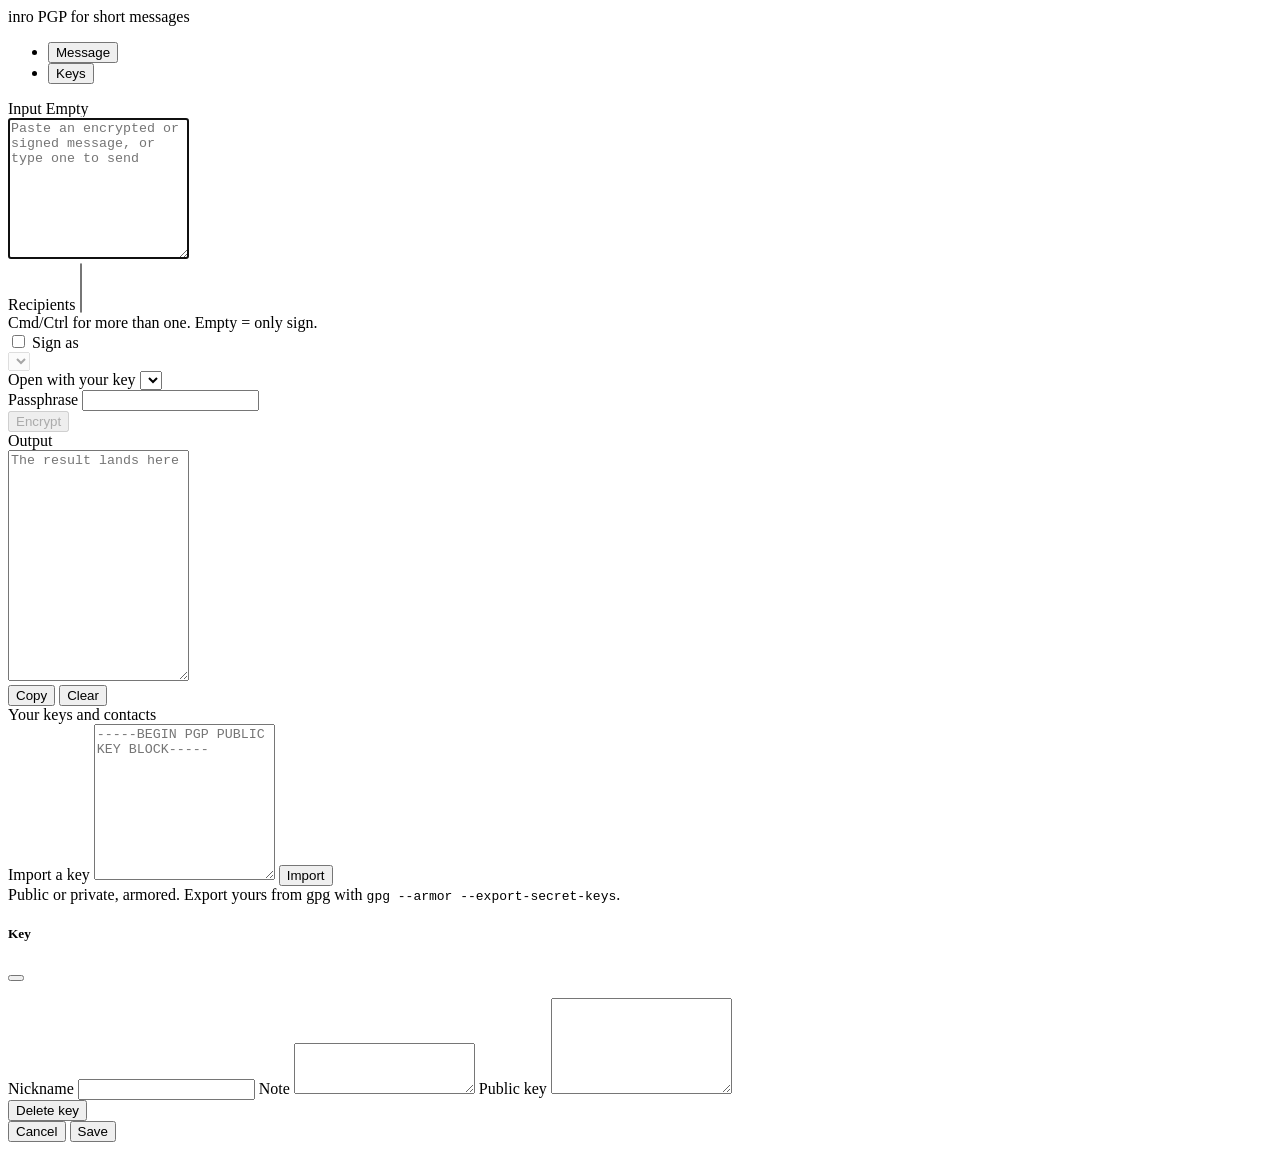
==== ui/index.html @ 7d14fe6c "base project" ====
<!doctype html>
<html lang="en" data-bs-theme="dark">
<head>
  <meta charset="utf-8">
  <meta name="viewport" content="width=device-width, initial-scale=1">
  <link rel="stylesheet" href="/assets/bootstrap/css/bootstrap.min.css">
  <link rel="stylesheet" href="/assets/style.css">
  <title>inro</title>
</head>
<body>
  <nav class="navbar border-bottom">
    <div class="container-fluid px-4">
      <span class="navbar-brand fw-bold mb-0">inro</span>
      <span class="navbar-text small text-muted">PGP for short messages</span>
    </div>
  </nav>

  <main class="container-fluid px-4 py-3">
    <ul class="nav nav-tabs mb-3" role="tablist">
      <li class="nav-item" role="presentation">
        <button class="nav-link active" data-bs-toggle="tab" data-bs-target="#pane-message"
                type="button" role="tab">Message</button>
      </li>
      <li class="nav-item" role="presentation">
        <button class="nav-link" data-bs-toggle="tab" data-bs-target="#pane-keys"
                type="button" role="tab">Keys</button>
      </li>
    </ul>

    <div id="alert" class="alert d-none" role="alert"></div>

    <div class="tab-content">
      <!-- Message: one screen. What you paste decides what happens to it. -->
      <div class="tab-pane fade show active" id="pane-message" role="tabpanel">
        <div class="row g-3">
          <div class="col-lg-6">
            <div class="d-flex justify-content-between align-items-center mb-1">
              <label class="form-label small text-uppercase text-muted mb-0">Input</label>
              <span id="detected" class="badge text-bg-secondary">Empty</span>
            </div>
            <textarea id="in-text" class="form-control font-monospace" rows="9"
                      placeholder="Paste an encrypted or signed message, or type one to send"
                      autofocus></textarea>

            <!-- Shown for plain text: where it is going, and whether to sign it. -->
            <div id="ctl-plain" class="mt-3 d-none">
              <div class="row g-2">
                <div class="col-sm-6">
                  <label class="form-label small text-uppercase text-muted">Recipients</label>
                  <select id="recipients" class="form-select" multiple size="3"></select>
                  <div class="form-text">Cmd/Ctrl for more than one. Empty = only sign.</div>
                </div>
                <div class="col-sm-6">
                  <div class="form-check form-switch mb-1">
                    <input class="form-check-input" type="checkbox" id="sign-toggle">
                    <label class="form-check-label small text-uppercase text-muted"
                           for="sign-toggle">Sign as</label>
                  </div>
                  <select id="sign-key" class="form-select" disabled></select>
                </div>
              </div>
            </div>

            <!-- Shown for an encrypted message: which of your keys opens it. -->
            <div id="ctl-encrypted" class="mt-3 d-none">
              <label class="form-label small text-uppercase text-muted">Open with your key</label>
              <select id="open-key" class="form-select"></select>
            </div>

            <div id="ctl-passphrase" class="mt-2 d-none">
              <label class="form-label small text-uppercase text-muted">Passphrase</label>
              <input id="passphrase" type="password" class="form-control" autocomplete="off">
            </div>

            <div class="d-flex align-items-center gap-3 mt-3">
              <button id="run" class="btn btn-primary px-4" disabled>Encrypt</button>
              <span id="hint" class="form-text m-0"></span>
            </div>
          </div>

          <div class="col-lg-6">
            <label class="form-label small text-uppercase text-muted">Output</label>
            <div id="sig" class="d-none mb-2"></div>
            <textarea id="out-text" class="form-control font-monospace" rows="15" readonly
                      placeholder="The result lands here"></textarea>
            <div class="d-flex gap-2 mt-2">
              <button id="copy" class="btn btn-outline-secondary btn-sm">Copy</button>
              <button id="clear" class="btn btn-outline-secondary btn-sm">Clear</button>
            </div>
          </div>
        </div>
      </div>

      <!-- Keys -->
      <div class="tab-pane fade" id="pane-keys" role="tabpanel">
        <div class="row g-3">
          <div class="col-lg-7">
            <label class="form-label small text-uppercase text-muted">Your keys and contacts</label>
            <div id="key-list" class="list-group"></div>
          </div>

          <div class="col-lg-5">
            <label class="form-label small text-uppercase text-muted">Import a key</label>
            <textarea id="key-import" class="form-control font-monospace" rows="10"
                      placeholder="-----BEGIN PGP PUBLIC KEY BLOCK-----"></textarea>
            <button id="key-import-run" class="btn btn-primary mt-2 px-4">Import</button>
            <div class="form-text">
              Public or private, armored. Export yours from gpg with
              <code>gpg --armor --export-secret-keys</code>.
            </div>
          </div>
        </div>
      </div>
    </div>
  </main>

  <!-- Key detail -->
  <div class="modal fade" id="key-modal" tabindex="-1">
    <div class="modal-dialog modal-lg">
      <div class="modal-content">
        <div class="modal-header">
          <h5 class="modal-title" id="key-modal-title">Key</h5>
          <button type="button" class="btn-close" data-bs-dismiss="modal"></button>
        </div>
        <div class="modal-body">
          <p class="font-monospace small text-muted mb-3" id="key-modal-fingerprint"></p>

          <label class="form-label small text-uppercase text-muted">Nickname</label>
          <input id="key-modal-nickname" type="text" class="form-control mb-3">

          <label class="form-label small text-uppercase text-muted">Note</label>
          <textarea id="key-modal-note" class="form-control" rows="3"></textarea>

          <label class="form-label small text-uppercase text-muted mt-3">Public key</label>
          <textarea id="key-modal-export" class="form-control font-monospace" rows="6" readonly></textarea>
        </div>
        <div class="modal-footer justify-content-between">
          <button id="key-modal-delete" class="btn btn-outline-danger">Delete key</button>
          <div>
            <button class="btn btn-outline-secondary" data-bs-dismiss="modal">Cancel</button>
            <button id="key-modal-save" class="btn btn-primary">Save</button>
          </div>
        </div>
      </div>
    </div>
  </div>

  <script defer src="/assets/bootstrap/js/bootstrap.bundle.min.js"></script>
  <script defer type="module" src="/app.js"></script>
</body>
</html>
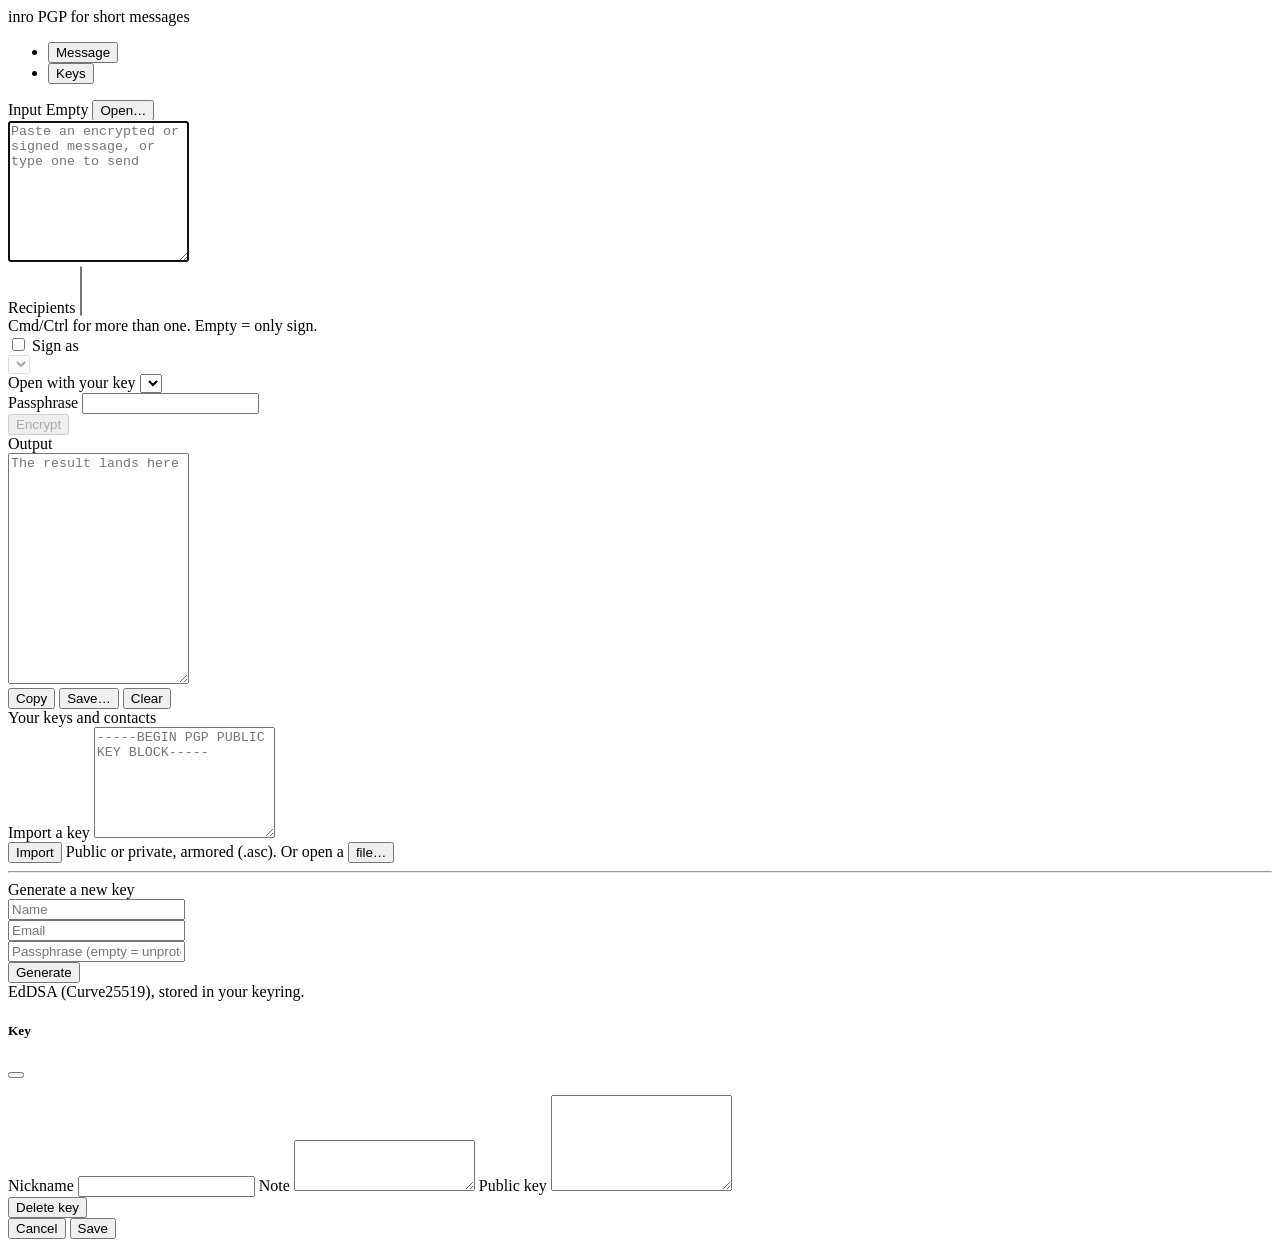
==== commit 2df202c6: "test ui" ====
--- a/ui/index.html
+++ b/ui/index.html
@@ -36,7 +36,10 @@
           <div class="col-lg-6">
             <div class="d-flex justify-content-between align-items-center mb-1">
               <label class="form-label small text-uppercase text-muted mb-0">Input</label>
-              <span id="detected" class="badge text-bg-secondary">Empty</span>
+              <span>
+                <span id="detected" class="badge text-bg-secondary">Empty</span>
+                <button id="open-file" class="btn btn-outline-secondary btn-sm ms-2 py-0">Open…</button>
+              </span>
             </div>
             <textarea id="in-text" class="form-control font-monospace" rows="9"
                       placeholder="Paste an encrypted or signed message, or type one to send"
@@ -70,6 +73,7 @@
             <div id="ctl-passphrase" class="mt-2 d-none">
               <label class="form-label small text-uppercase text-muted">Passphrase</label>
               <input id="passphrase" type="password" class="form-control" autocomplete="off">
+              <div id="pass-hint" class="form-text"></div>
             </div>
 
             <div class="d-flex align-items-center gap-3 mt-3">
@@ -85,6 +89,7 @@
                       placeholder="The result lands here"></textarea>
             <div class="d-flex gap-2 mt-2">
               <button id="copy" class="btn btn-outline-secondary btn-sm">Copy</button>
+              <button id="save-file" class="btn btn-outline-secondary btn-sm">Save…</button>
               <button id="clear" class="btn btn-outline-secondary btn-sm">Clear</button>
             </div>
           </div>
@@ -101,13 +106,32 @@
 
           <div class="col-lg-5">
             <label class="form-label small text-uppercase text-muted">Import a key</label>
-            <textarea id="key-import" class="form-control font-monospace" rows="10"
+            <textarea id="key-import" class="form-control font-monospace" rows="7"
                       placeholder="-----BEGIN PGP PUBLIC KEY BLOCK-----"></textarea>
-            <button id="key-import-run" class="btn btn-primary mt-2 px-4">Import</button>
-            <div class="form-text">
-              Public or private, armored. Export yours from gpg with
-              <code>gpg --armor --export-secret-keys</code>.
+            <div class="d-flex align-items-center gap-2 mt-2">
+              <button id="key-import-run" class="btn btn-primary px-4">Import</button>
+              <span class="form-text m-0">Public or private, armored (.asc). Or open a
+                <button id="key-import-file" class="btn btn-link btn-sm p-0 align-baseline">file…</button>
+              </span>
             </div>
+
+            <hr class="my-4">
+
+            <label class="form-label small text-uppercase text-muted">Generate a new key</label>
+            <div class="row g-2">
+              <div class="col-sm-6">
+                <input id="gen-name" type="text" class="form-control" placeholder="Name">
+              </div>
+              <div class="col-sm-6">
+                <input id="gen-email" type="email" class="form-control" placeholder="Email">
+              </div>
+              <div class="col-12">
+                <input id="gen-passphrase" type="password" class="form-control"
+                       autocomplete="new-password" placeholder="Passphrase (empty = unprotected)">
+              </div>
+            </div>
+            <button id="gen-run" class="btn btn-primary mt-2 px-4">Generate</button>
+            <div class="form-text">EdDSA (Curve25519), stored in your keyring.</div>
           </div>
         </div>
       </div>
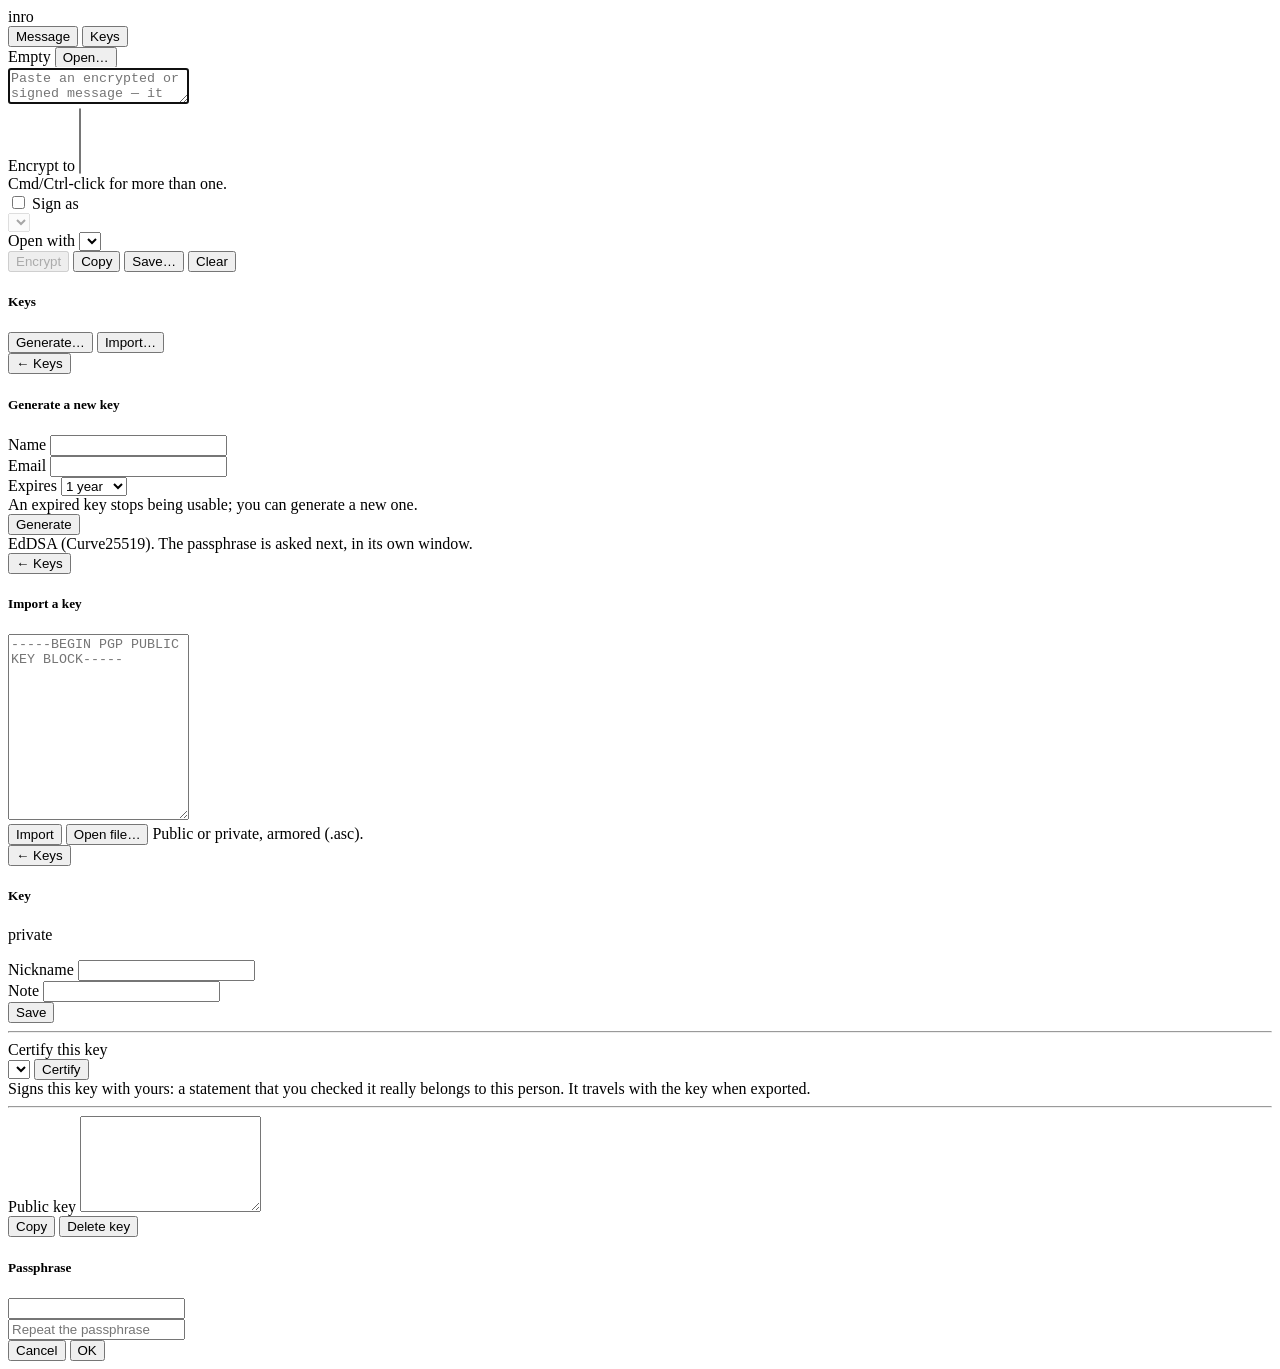
==== commit ecaded17: "test ui" ====
--- a/ui/index.html
+++ b/ui/index.html
@@ -5,165 +5,203 @@
   <meta name="viewport" content="width=device-width, initial-scale=1">
   <link rel="stylesheet" href="/assets/bootstrap/css/bootstrap.min.css">
   <link rel="stylesheet" href="/assets/style.css">
+  <link rel="stylesheet" href="/style.css">
   <title>inro</title>
 </head>
 <body>
   <nav class="navbar border-bottom">
-    <div class="container-fluid px-4">
+    <div class="container inro-narrow">
       <span class="navbar-brand fw-bold mb-0">inro</span>
-      <span class="navbar-text small text-muted">PGP for short messages</span>
+      <div class="d-flex gap-2">
+        <button id="nav-message" class="btn btn-sm btn-secondary">Message</button>
+        <button id="nav-keys" class="btn btn-sm btn-outline-secondary">Keys</button>
+      </div>
     </div>
   </nav>
 
-  <main class="container-fluid px-4 py-3">
-    <ul class="nav nav-tabs mb-3" role="tablist">
-      <li class="nav-item" role="presentation">
-        <button class="nav-link active" data-bs-toggle="tab" data-bs-target="#pane-message"
-                type="button" role="tab">Message</button>
-      </li>
-      <li class="nav-item" role="presentation">
-        <button class="nav-link" data-bs-toggle="tab" data-bs-target="#pane-keys"
-                type="button" role="tab">Keys</button>
-      </li>
-    </ul>
-
+  <main class="container inro-narrow py-4">
     <div id="alert" class="alert d-none" role="alert"></div>
 
-    <div class="tab-content">
-      <!-- Message: one screen. What you paste decides what happens to it. -->
-      <div class="tab-pane fade show active" id="pane-message" role="tabpanel">
+    <!-- Message: one field. What lands in it decides what happens to it. -->
+    <section id="page-message" class="inro-page">
+      <div class="d-flex justify-content-between align-items-center mb-2">
+        <span id="detected" class="badge text-bg-secondary">Empty</span>
+        <button id="open-file" class="btn btn-outline-secondary btn-sm">Open…</button>
+      </div>
+
+      <div id="banner" class="d-none py-2 small mb-2"></div>
+
+      <textarea id="text" class="form-control font-monospace inro-text"
+                placeholder="Paste an encrypted or signed message — it is handled on the spot.&#10;Or write a message to encrypt or sign." autofocus></textarea>
+
+      <div id="ctl-plain" class="mt-3 d-none">
         <div class="row g-3">
-          <div class="col-lg-6">
-            <div class="d-flex justify-content-between align-items-center mb-1">
-              <label class="form-label small text-uppercase text-muted mb-0">Input</label>
-              <span>
-                <span id="detected" class="badge text-bg-secondary">Empty</span>
-                <button id="open-file" class="btn btn-outline-secondary btn-sm ms-2 py-0">Open…</button>
-              </span>
+          <div class="col-sm-7">
+            <label class="form-label small text-uppercase text-muted">Encrypt to</label>
+            <select id="recipients" class="form-select" multiple size="4"></select>
+            <div class="form-text">Cmd/Ctrl-click for more than one.</div>
+          </div>
+          <div class="col-sm-5">
+            <div class="form-check form-switch">
+              <input class="form-check-input" type="checkbox" id="sign-toggle">
+              <label class="form-check-label small text-uppercase text-muted"
+                     for="sign-toggle">Sign as</label>
             </div>
-            <textarea id="in-text" class="form-control font-monospace" rows="9"
-                      placeholder="Paste an encrypted or signed message, or type one to send"
-                      autofocus></textarea>
-
-            <!-- Shown for plain text: where it is going, and whether to sign it. -->
-            <div id="ctl-plain" class="mt-3 d-none">
-              <div class="row g-2">
-                <div class="col-sm-6">
-                  <label class="form-label small text-uppercase text-muted">Recipients</label>
-                  <select id="recipients" class="form-select" multiple size="3"></select>
-                  <div class="form-text">Cmd/Ctrl for more than one. Empty = only sign.</div>
-                </div>
-                <div class="col-sm-6">
-                  <div class="form-check form-switch mb-1">
-                    <input class="form-check-input" type="checkbox" id="sign-toggle">
-                    <label class="form-check-label small text-uppercase text-muted"
-                           for="sign-toggle">Sign as</label>
-                  </div>
-                  <select id="sign-key" class="form-select" disabled></select>
-                </div>
-              </div>
-            </div>
-
-            <!-- Shown for an encrypted message: which of your keys opens it. -->
-            <div id="ctl-encrypted" class="mt-3 d-none">
-              <label class="form-label small text-uppercase text-muted">Open with your key</label>
-              <select id="open-key" class="form-select"></select>
-            </div>
-
-            <div id="ctl-passphrase" class="mt-2 d-none">
-              <label class="form-label small text-uppercase text-muted">Passphrase</label>
-              <input id="passphrase" type="password" class="form-control" autocomplete="off">
-              <div id="pass-hint" class="form-text"></div>
-            </div>
-
-            <div class="d-flex align-items-center gap-3 mt-3">
-              <button id="run" class="btn btn-primary px-4" disabled>Encrypt</button>
-              <span id="hint" class="form-text m-0"></span>
-            </div>
+            <select id="sign-key" class="form-select mt-1" disabled></select>
           </div>
-
-          <div class="col-lg-6">
-            <label class="form-label small text-uppercase text-muted">Output</label>
-            <div id="sig" class="d-none mb-2"></div>
-            <textarea id="out-text" class="form-control font-monospace" rows="15" readonly
-                      placeholder="The result lands here"></textarea>
-            <div class="d-flex gap-2 mt-2">
-              <button id="copy" class="btn btn-outline-secondary btn-sm">Copy</button>
-              <button id="save-file" class="btn btn-outline-secondary btn-sm">Save…</button>
-              <button id="clear" class="btn btn-outline-secondary btn-sm">Clear</button>
-            </div>
-          </div>
-        </div>
-      </div>
-
-      <!-- Keys -->
-      <div class="tab-pane fade" id="pane-keys" role="tabpanel">
-        <div class="row g-3">
-          <div class="col-lg-7">
-            <label class="form-label small text-uppercase text-muted">Your keys and contacts</label>
-            <div id="key-list" class="list-group"></div>
-          </div>
-
-          <div class="col-lg-5">
-            <label class="form-label small text-uppercase text-muted">Import a key</label>
-            <textarea id="key-import" class="form-control font-monospace" rows="7"
-                      placeholder="-----BEGIN PGP PUBLIC KEY BLOCK-----"></textarea>
-            <div class="d-flex align-items-center gap-2 mt-2">
-              <button id="key-import-run" class="btn btn-primary px-4">Import</button>
-              <span class="form-text m-0">Public or private, armored (.asc). Or open a
-                <button id="key-import-file" class="btn btn-link btn-sm p-0 align-baseline">file…</button>
-              </span>
-            </div>
-
-            <hr class="my-4">
-
-            <label class="form-label small text-uppercase text-muted">Generate a new key</label>
-            <div class="row g-2">
-              <div class="col-sm-6">
-                <input id="gen-name" type="text" class="form-control" placeholder="Name">
-              </div>
-              <div class="col-sm-6">
-                <input id="gen-email" type="email" class="form-control" placeholder="Email">
-              </div>
-              <div class="col-12">
-                <input id="gen-passphrase" type="password" class="form-control"
-                       autocomplete="new-password" placeholder="Passphrase (empty = unprotected)">
-              </div>
-            </div>
-            <button id="gen-run" class="btn btn-primary mt-2 px-4">Generate</button>
-            <div class="form-text">EdDSA (Curve25519), stored in your keyring.</div>
-          </div>
-        </div>
-      </div>
-    </div>
+        </div>
+      </div>
+
+      <div id="ctl-encrypted" class="mt-3 d-none">
+        <label class="form-label small text-uppercase text-muted">Open with</label>
+        <select id="open-key" class="form-select"></select>
+      </div>
+
+      <div class="d-flex align-items-center gap-2 mt-3">
+        <button id="run" class="btn btn-primary px-4" disabled>Encrypt</button>
+        <button id="copy" class="btn btn-outline-secondary">Copy</button>
+        <button id="save-file" class="btn btn-outline-secondary">Save…</button>
+        <span id="hint" class="form-text m-0 flex-grow-1"></span>
+        <button id="clear" class="btn btn-outline-secondary">Clear</button>
+      </div>
+    </section>
+
+    <!-- Keys: the list. Everything else about keys is its own page. -->
+    <section id="page-keys" class="inro-page d-none">
+      <div class="d-flex justify-content-between align-items-center mb-3">
+        <h5 class="m-0 inro-page-title">Keys</h5>
+        <div class="d-flex gap-2">
+          <button id="goto-generate" class="btn btn-outline-secondary btn-sm">Generate…</button>
+          <button id="goto-import" class="btn btn-outline-secondary btn-sm">Import…</button>
+        </div>
+      </div>
+      <div id="key-list" class="list-group"></div>
+    </section>
+
+    <!-- Generate -->
+    <section id="page-generate" class="inro-page d-none">
+      <div class="d-flex align-items-center gap-3 mb-3">
+        <button class="btn btn-outline-secondary btn-sm inro-back">← Keys</button>
+        <h5 class="m-0 inro-page-title">Generate a new key</h5>
+      </div>
+
+      <div class="row g-3">
+        <div class="col-sm-6">
+          <label class="form-label small text-uppercase text-muted">Name</label>
+          <input id="gen-name" type="text" class="form-control">
+        </div>
+        <div class="col-sm-6">
+          <label class="form-label small text-uppercase text-muted">Email</label>
+          <input id="gen-email" type="email" class="form-control">
+        </div>
+        <div class="col-sm-6">
+          <label class="form-label small text-uppercase text-muted">Expires</label>
+          <select id="gen-expiry" class="form-select">
+            <option value="0">Never</option>
+            <option value="365" selected>1 year</option>
+            <option value="730">2 years</option>
+            <option value="1095">3 years</option>
+          </select>
+          <div class="form-text">An expired key stops being usable; you can generate a new one.</div>
+        </div>
+      </div>
+
+      <button id="gen-run" class="btn btn-primary px-4 mt-3">Generate</button>
+      <div class="form-text">EdDSA (Curve25519). The passphrase is asked next, in its own window.</div>
+    </section>
+
+    <!-- Import -->
+    <section id="page-import" class="inro-page d-none">
+      <div class="d-flex align-items-center gap-3 mb-3">
+        <button class="btn btn-outline-secondary btn-sm inro-back">← Keys</button>
+        <h5 class="m-0 inro-page-title">Import a key</h5>
+      </div>
+
+      <textarea id="key-import" class="form-control font-monospace" rows="12"
+                placeholder="-----BEGIN PGP PUBLIC KEY BLOCK-----"></textarea>
+      <div class="d-flex align-items-center gap-2 mt-3">
+        <button id="key-import-run" class="btn btn-primary px-4">Import</button>
+        <button id="key-import-file" class="btn btn-outline-secondary">Open file…</button>
+        <span class="form-text m-0">Public or private, armored (.asc).</span>
+      </div>
+    </section>
+
+    <!-- Key detail -->
+    <section id="page-key" class="inro-page d-none">
+      <div class="d-flex align-items-center gap-3 mb-3">
+        <button class="btn btn-outline-secondary btn-sm inro-back">← Keys</button>
+        <h5 class="m-0 inro-page-title flex-grow-1 text-truncate" id="key-title">Key</h5>
+        <span id="key-private-badge" class="badge text-bg-primary d-none">private</span>
+      </div>
+
+      <p class="font-monospace small text-muted inro-fingerprint mb-1" id="key-fingerprint"></p>
+      <p class="small text-muted" id="key-dates"></p>
+
+      <div id="key-certified" class="small mb-3"></div>
+
+      <div class="row g-3">
+        <div class="col-sm-5">
+          <label class="form-label small text-uppercase text-muted">Nickname</label>
+          <input id="key-nickname" type="text" class="form-control">
+        </div>
+        <div class="col-sm-7">
+          <label class="form-label small text-uppercase text-muted">Note</label>
+          <input id="key-note" type="text" class="form-control">
+        </div>
+      </div>
+      <button id="key-save" class="btn btn-outline-secondary btn-sm mt-2">Save</button>
+
+      <hr class="my-4">
+
+      <div id="key-certify-block" class="d-none">
+        <label class="form-label small text-uppercase text-muted">Certify this key</label>
+        <div class="d-flex gap-2">
+          <select id="certify-with" class="form-select"></select>
+          <button id="certify-run" class="btn btn-outline-secondary text-nowrap">Certify</button>
+        </div>
+        <div class="form-text">
+          Signs this key with yours: a statement that you checked it really belongs
+          to this person. It travels with the key when exported.
+        </div>
+        <hr class="my-4">
+      </div>
+
+      <label class="form-label small text-uppercase text-muted">Public key</label>
+      <textarea id="key-export" class="form-control font-monospace" rows="6" readonly></textarea>
+      <div class="d-flex gap-2 mt-2 mb-4">
+        <button id="key-export-copy" class="btn btn-outline-secondary btn-sm">Copy</button>
+        <button id="key-delete" class="btn btn-outline-danger btn-sm ms-auto">Delete key</button>
+      </div>
+    </section>
   </main>
 
-  <!-- Key detail -->
-  <div class="modal fade" id="key-modal" tabindex="-1">
-    <div class="modal-dialog modal-lg">
+  <!-- Passphrase window: the one question inro asks. In "new passphrase" mode
+       it also asks for confirmation and shows an honest strength estimate. -->
+  <div class="modal fade" id="pass-modal" tabindex="-1" data-bs-backdrop="static">
+    <div class="modal-dialog modal-dialog-centered">
       <div class="modal-content">
         <div class="modal-header">
-          <h5 class="modal-title" id="key-modal-title">Key</h5>
-          <button type="button" class="btn-close" data-bs-dismiss="modal"></button>
+          <h5 class="modal-title" id="pass-title">Passphrase</h5>
         </div>
         <div class="modal-body">
-          <p class="font-monospace small text-muted mb-3" id="key-modal-fingerprint"></p>
-
-          <label class="form-label small text-uppercase text-muted">Nickname</label>
-          <input id="key-modal-nickname" type="text" class="form-control mb-3">
-
-          <label class="form-label small text-uppercase text-muted">Note</label>
-          <textarea id="key-modal-note" class="form-control" rows="3"></textarea>
-
-          <label class="form-label small text-uppercase text-muted mt-3">Public key</label>
-          <textarea id="key-modal-export" class="form-control font-monospace" rows="6" readonly></textarea>
-        </div>
-        <div class="modal-footer justify-content-between">
-          <button id="key-modal-delete" class="btn btn-outline-danger">Delete key</button>
-          <div>
-            <button class="btn btn-outline-secondary" data-bs-dismiss="modal">Cancel</button>
-            <button id="key-modal-save" class="btn btn-primary">Save</button>
+          <p class="small text-muted mb-2" id="pass-hint"></p>
+
+          <input id="pass-input" type="password" class="form-control" autocomplete="off">
+
+          <div id="pass-create" class="d-none">
+            <input id="pass-confirm" type="password" class="form-control mt-2"
+                   placeholder="Repeat the passphrase" autocomplete="off">
+            <div class="progress inro-meter mt-2">
+              <div id="pass-meter" class="progress-bar" style="width: 0%"></div>
+            </div>
+            <div id="pass-strength" class="form-text"></div>
           </div>
+
+          <div id="pass-error" class="text-danger small mt-2 d-none"></div>
+        </div>
+        <div class="modal-footer">
+          <button id="pass-cancel" class="btn btn-outline-secondary">Cancel</button>
+          <button id="pass-ok" class="btn btn-primary px-4">OK</button>
         </div>
       </div>
     </div>
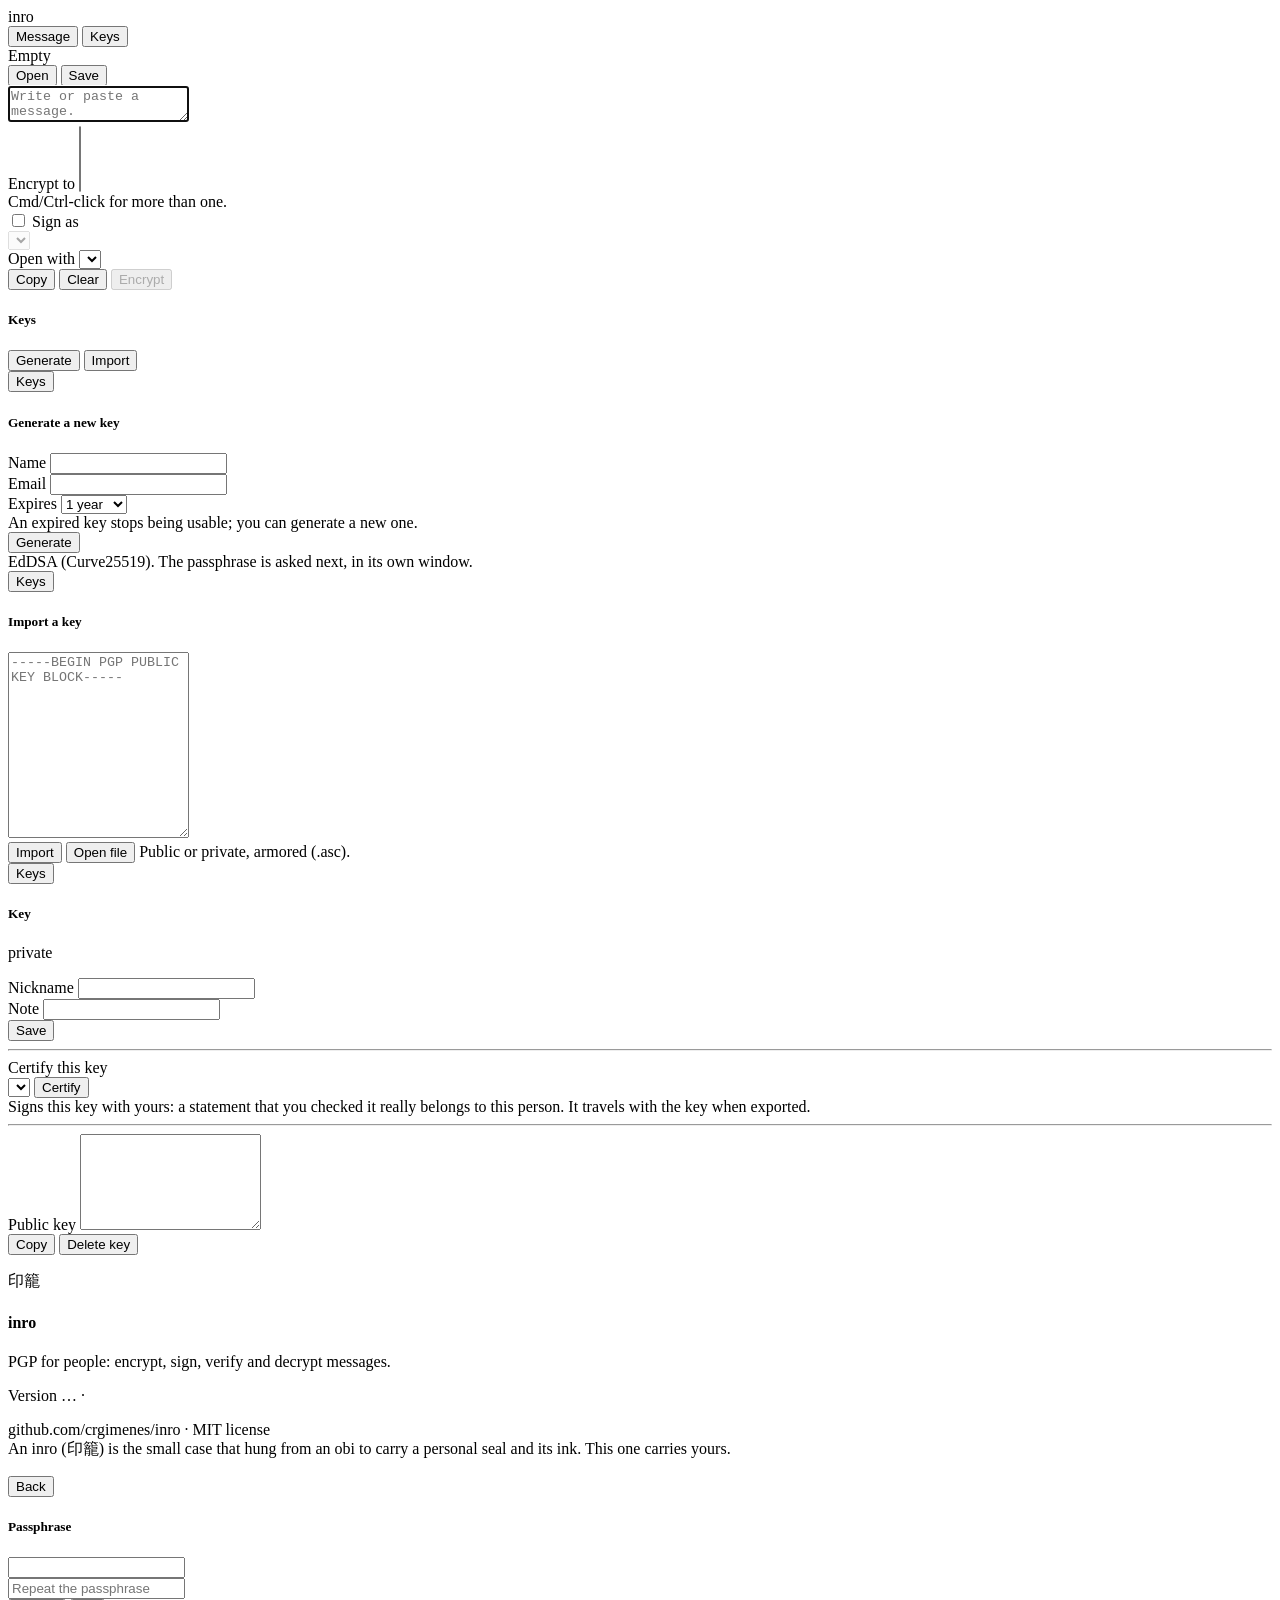
==== commit f15425a3: "menus" ====
--- a/ui/index.html
+++ b/ui/index.html
@@ -4,47 +4,55 @@
   <meta charset="utf-8">
   <meta name="viewport" content="width=device-width, initial-scale=1">
   <link rel="stylesheet" href="/assets/bootstrap/css/bootstrap.min.css">
+  <link rel="stylesheet" href="/assets/bootstrap-icons/bootstrap-icons.min.css">
   <link rel="stylesheet" href="/assets/style.css">
   <link rel="stylesheet" href="/style.css">
   <title>inro</title>
 </head>
 <body>
   <nav class="navbar border-bottom">
-    <div class="container inro-narrow">
+    <div class="container-fluid px-3">
       <span class="navbar-brand fw-bold mb-0">inro</span>
       <div class="d-flex gap-2">
-        <button id="nav-message" class="btn btn-sm btn-secondary">Message</button>
-        <button id="nav-keys" class="btn btn-sm btn-outline-secondary">Keys</button>
+        <button id="nav-message" class="btn btn-sm btn-light">
+          <i class="bi bi-chat-square-text"></i> Message</button>
+        <button id="nav-keys" class="btn btn-sm btn-outline-secondary">
+          <i class="bi bi-key"></i> Keys</button>
       </div>
     </div>
   </nav>
 
-  <main class="container inro-narrow py-4">
+  <main class="container-fluid px-3 py-3">
     <div id="alert" class="alert d-none" role="alert"></div>
 
     <!-- Message: one field. What lands in it decides what happens to it. -->
     <section id="page-message" class="inro-page">
       <div class="d-flex justify-content-between align-items-center mb-2">
         <span id="detected" class="badge text-bg-secondary">Empty</span>
-        <button id="open-file" class="btn btn-outline-secondary btn-sm">Open…</button>
+        <div class="d-flex gap-2">
+          <button id="open-file" class="btn btn-outline-secondary btn-sm">
+            <i class="bi bi-folder2-open"></i> Open</button>
+          <button id="save-file" class="btn btn-outline-secondary btn-sm">
+            <i class="bi bi-download"></i> Save</button>
+        </div>
       </div>
 
       <div id="banner" class="d-none py-2 small mb-2"></div>
 
       <textarea id="text" class="form-control font-monospace inro-text"
-                placeholder="Paste an encrypted or signed message — it is handled on the spot.&#10;Or write a message to encrypt or sign." autofocus></textarea>
+                placeholder="Write or paste a message." autofocus></textarea>
 
       <div id="ctl-plain" class="mt-3 d-none">
         <div class="row g-3">
           <div class="col-sm-7">
-            <label class="form-label small text-uppercase text-muted">Encrypt to</label>
+            <label class="form-label small text-uppercase">Encrypt to</label>
             <select id="recipients" class="form-select" multiple size="4"></select>
             <div class="form-text">Cmd/Ctrl-click for more than one.</div>
           </div>
           <div class="col-sm-5">
             <div class="form-check form-switch">
               <input class="form-check-input" type="checkbox" id="sign-toggle">
-              <label class="form-check-label small text-uppercase text-muted"
+              <label class="form-check-label small text-uppercase"
                      for="sign-toggle">Sign as</label>
             </div>
             <select id="sign-key" class="form-select mt-1" disabled></select>
@@ -53,16 +61,18 @@
       </div>
 
       <div id="ctl-encrypted" class="mt-3 d-none">
-        <label class="form-label small text-uppercase text-muted">Open with</label>
+        <label class="form-label small text-uppercase">Open with</label>
         <select id="open-key" class="form-select"></select>
       </div>
 
       <div class="d-flex align-items-center gap-2 mt-3">
-        <button id="run" class="btn btn-primary px-4" disabled>Encrypt</button>
-        <button id="copy" class="btn btn-outline-secondary">Copy</button>
-        <button id="save-file" class="btn btn-outline-secondary">Save…</button>
+        <button id="copy" class="btn btn-outline-secondary">
+          <i class="bi bi-clipboard"></i> Copy</button>
         <span id="hint" class="form-text m-0 flex-grow-1"></span>
-        <button id="clear" class="btn btn-outline-secondary">Clear</button>
+        <button id="clear" class="btn btn-outline-secondary">
+          <i class="bi bi-x-lg"></i> Clear</button>
+        <button id="run" class="btn btn-primary px-4" disabled>
+          <i id="run-icon" class="bi bi-lock-fill"></i> <span id="run-label">Encrypt</span></button>
       </div>
     </section>
 
@@ -71,8 +81,10 @@
       <div class="d-flex justify-content-between align-items-center mb-3">
         <h5 class="m-0 inro-page-title">Keys</h5>
         <div class="d-flex gap-2">
-          <button id="goto-generate" class="btn btn-outline-secondary btn-sm">Generate…</button>
-          <button id="goto-import" class="btn btn-outline-secondary btn-sm">Import…</button>
+          <button id="goto-generate" class="btn btn-outline-secondary btn-sm">
+            <i class="bi bi-plus-lg"></i> Generate</button>
+          <button id="goto-import" class="btn btn-outline-secondary btn-sm">
+            <i class="bi bi-box-arrow-in-down"></i> Import</button>
         </div>
       </div>
       <div id="key-list" class="list-group"></div>
@@ -81,21 +93,22 @@
     <!-- Generate -->
     <section id="page-generate" class="inro-page d-none">
       <div class="d-flex align-items-center gap-3 mb-3">
-        <button class="btn btn-outline-secondary btn-sm inro-back">← Keys</button>
+        <button class="btn btn-outline-secondary btn-sm inro-back">
+          <i class="bi bi-arrow-left"></i> Keys</button>
         <h5 class="m-0 inro-page-title">Generate a new key</h5>
       </div>
 
       <div class="row g-3">
         <div class="col-sm-6">
-          <label class="form-label small text-uppercase text-muted">Name</label>
+          <label class="form-label small text-uppercase">Name</label>
           <input id="gen-name" type="text" class="form-control">
         </div>
         <div class="col-sm-6">
-          <label class="form-label small text-uppercase text-muted">Email</label>
+          <label class="form-label small text-uppercase">Email</label>
           <input id="gen-email" type="email" class="form-control">
         </div>
         <div class="col-sm-6">
-          <label class="form-label small text-uppercase text-muted">Expires</label>
+          <label class="form-label small text-uppercase">Expires</label>
           <select id="gen-expiry" class="form-select">
             <option value="0">Never</option>
             <option value="365" selected>1 year</option>
@@ -106,22 +119,26 @@
         </div>
       </div>
 
-      <button id="gen-run" class="btn btn-primary px-4 mt-3">Generate</button>
+      <button id="gen-run" class="btn btn-primary px-4 mt-3">
+        <i class="bi bi-plus-lg"></i> Generate</button>
       <div class="form-text">EdDSA (Curve25519). The passphrase is asked next, in its own window.</div>
     </section>
 
     <!-- Import -->
     <section id="page-import" class="inro-page d-none">
       <div class="d-flex align-items-center gap-3 mb-3">
-        <button class="btn btn-outline-secondary btn-sm inro-back">← Keys</button>
+        <button class="btn btn-outline-secondary btn-sm inro-back">
+          <i class="bi bi-arrow-left"></i> Keys</button>
         <h5 class="m-0 inro-page-title">Import a key</h5>
       </div>
 
       <textarea id="key-import" class="form-control font-monospace" rows="12"
                 placeholder="-----BEGIN PGP PUBLIC KEY BLOCK-----"></textarea>
       <div class="d-flex align-items-center gap-2 mt-3">
-        <button id="key-import-run" class="btn btn-primary px-4">Import</button>
-        <button id="key-import-file" class="btn btn-outline-secondary">Open file…</button>
+        <button id="key-import-run" class="btn btn-primary px-4">
+          <i class="bi bi-box-arrow-in-down"></i> Import</button>
+        <button id="key-import-file" class="btn btn-outline-secondary">
+          <i class="bi bi-folder2-open"></i> Open file</button>
         <span class="form-text m-0">Public or private, armored (.asc).</span>
       </div>
     </section>
@@ -129,35 +146,38 @@
     <!-- Key detail -->
     <section id="page-key" class="inro-page d-none">
       <div class="d-flex align-items-center gap-3 mb-3">
-        <button class="btn btn-outline-secondary btn-sm inro-back">← Keys</button>
+        <button class="btn btn-outline-secondary btn-sm inro-back">
+          <i class="bi bi-arrow-left"></i> Keys</button>
         <h5 class="m-0 inro-page-title flex-grow-1 text-truncate" id="key-title">Key</h5>
         <span id="key-private-badge" class="badge text-bg-primary d-none">private</span>
       </div>
 
-      <p class="font-monospace small text-muted inro-fingerprint mb-1" id="key-fingerprint"></p>
-      <p class="small text-muted" id="key-dates"></p>
+      <p class="font-monospace small inro-fingerprint mb-1" id="key-fingerprint"></p>
+      <p class="small form-text" id="key-dates"></p>
 
       <div id="key-certified" class="small mb-3"></div>
 
       <div class="row g-3">
         <div class="col-sm-5">
-          <label class="form-label small text-uppercase text-muted">Nickname</label>
+          <label class="form-label small text-uppercase">Nickname</label>
           <input id="key-nickname" type="text" class="form-control">
         </div>
         <div class="col-sm-7">
-          <label class="form-label small text-uppercase text-muted">Note</label>
+          <label class="form-label small text-uppercase">Note</label>
           <input id="key-note" type="text" class="form-control">
         </div>
       </div>
-      <button id="key-save" class="btn btn-outline-secondary btn-sm mt-2">Save</button>
+      <button id="key-save" class="btn btn-outline-secondary btn-sm mt-2">
+        <i class="bi bi-check-lg"></i> Save</button>
 
       <hr class="my-4">
 
       <div id="key-certify-block" class="d-none">
-        <label class="form-label small text-uppercase text-muted">Certify this key</label>
+        <label class="form-label small text-uppercase">Certify this key</label>
         <div class="d-flex gap-2">
           <select id="certify-with" class="form-select"></select>
-          <button id="certify-run" class="btn btn-outline-secondary text-nowrap">Certify</button>
+          <button id="certify-run" class="btn btn-outline-secondary text-nowrap">
+            <i class="bi bi-patch-check"></i> Certify</button>
         </div>
         <div class="form-text">
           Signs this key with yours: a statement that you checked it really belongs
@@ -166,11 +186,35 @@
         <hr class="my-4">
       </div>
 
-      <label class="form-label small text-uppercase text-muted">Public key</label>
+      <label class="form-label small text-uppercase">Public key</label>
       <textarea id="key-export" class="form-control font-monospace" rows="6" readonly></textarea>
       <div class="d-flex gap-2 mt-2 mb-4">
-        <button id="key-export-copy" class="btn btn-outline-secondary btn-sm">Copy</button>
-        <button id="key-delete" class="btn btn-outline-danger btn-sm ms-auto">Delete key</button>
+        <button id="key-export-copy" class="btn btn-outline-secondary btn-sm">
+          <i class="bi bi-clipboard"></i> Copy</button>
+        <button id="key-delete" class="btn btn-outline-danger btn-sm ms-auto">
+          <i class="bi bi-trash"></i> Delete key</button>
+      </div>
+    </section>
+
+    <!-- About -->
+    <section id="page-about" class="inro-page d-none">
+      <div class="text-center my-auto">
+        <p class="display-5 mb-1">印籠</p>
+        <h4 class="mb-1">inro</h4>
+        <p class="form-text mb-4">PGP for people: encrypt, sign, verify and decrypt messages.</p>
+
+        <p class="small mb-1">Version <span id="about-version" class="font-monospace">…</span>
+          · <span id="about-go" class="font-monospace"></span></p>
+        <p id="about-deps" class="small form-text"></p>
+
+        <p class="small form-text mb-4">
+          github.com/crgimenes/inro · MIT license<br>
+          An inro (印籠) is the small case that hung from an obi to carry a
+          personal seal and its ink. This one carries yours.
+        </p>
+
+        <button class="btn btn-outline-secondary btn-sm inro-back-message">
+          <i class="bi bi-arrow-left"></i> Back</button>
       </div>
     </section>
   </main>
@@ -184,7 +228,7 @@
           <h5 class="modal-title" id="pass-title">Passphrase</h5>
         </div>
         <div class="modal-body">
-          <p class="small text-muted mb-2" id="pass-hint"></p>
+          <p class="small form-text mb-2" id="pass-hint"></p>
 
           <input id="pass-input" type="password" class="form-control" autocomplete="off">
 
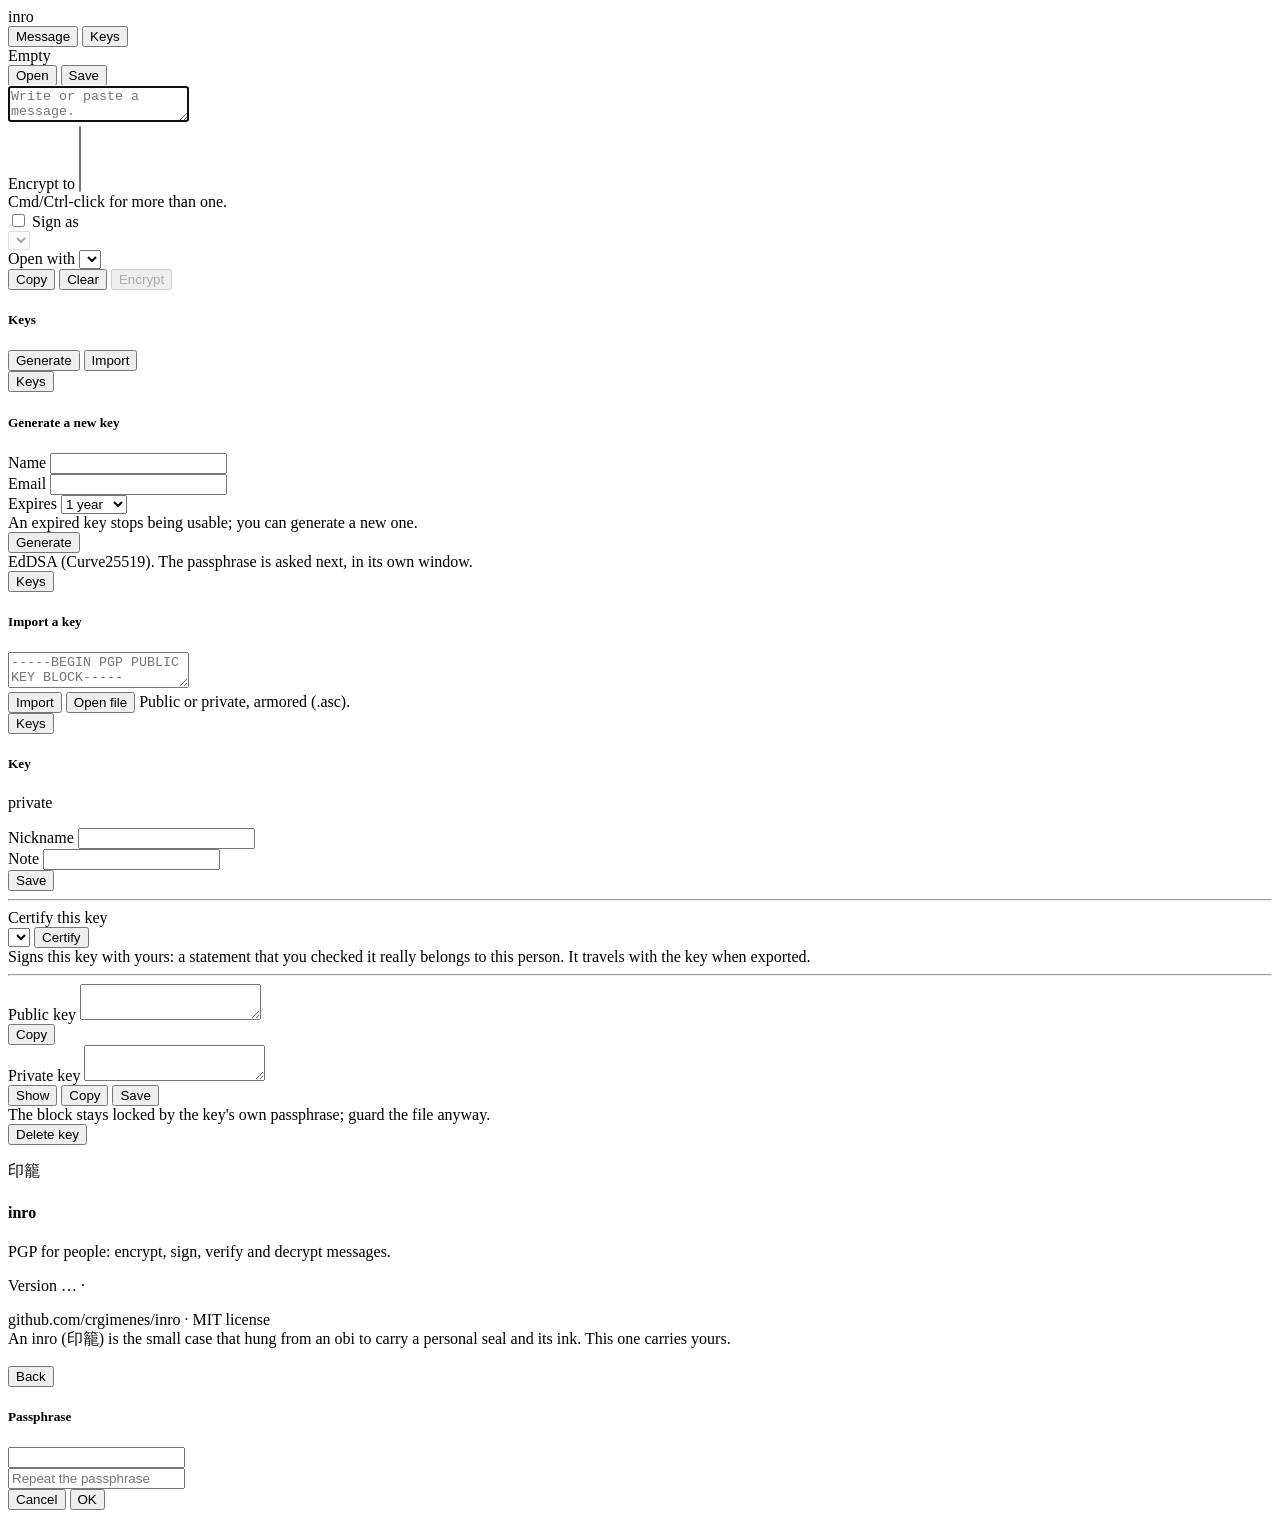
==== commit ef0ba7f4: "update import keys" ====
--- a/ui/index.html
+++ b/ui/index.html
@@ -132,7 +132,7 @@
         <h5 class="m-0 inro-page-title">Import a key</h5>
       </div>
 
-      <textarea id="key-import" class="form-control font-monospace" rows="12"
+      <textarea id="key-import" class="form-control font-monospace inro-grow"
                 placeholder="-----BEGIN PGP PUBLIC KEY BLOCK-----"></textarea>
       <div class="d-flex align-items-center gap-2 mt-3">
         <button id="key-import-run" class="btn btn-primary px-4">
@@ -186,11 +186,33 @@
         <hr class="my-4">
       </div>
 
-      <label class="form-label small text-uppercase">Public key</label>
-      <textarea id="key-export" class="form-control font-monospace" rows="6" readonly></textarea>
-      <div class="d-flex gap-2 mt-2 mb-4">
-        <button id="key-export-copy" class="btn btn-outline-secondary btn-sm">
-          <i class="bi bi-clipboard"></i> Copy</button>
+      <div class="row g-3 inro-fill">
+        <div class="col-lg inro-col">
+          <label class="form-label small text-uppercase">Public key</label>
+          <textarea id="key-export" class="form-control font-monospace inro-grow" readonly></textarea>
+          <div class="d-flex gap-2 mt-2">
+            <button id="key-export-copy" class="btn btn-outline-secondary btn-sm">
+              <i class="bi bi-clipboard"></i> Copy</button>
+          </div>
+        </div>
+
+        <div id="key-private-block" class="col-lg inro-col d-none">
+          <label class="form-label small text-uppercase">Private key</label>
+          <textarea id="key-private-export" class="form-control font-monospace inro-grow d-none"
+                    readonly></textarea>
+          <div class="d-flex gap-2 mt-2">
+            <button id="key-private-show" class="btn btn-outline-secondary btn-sm">
+              <i class="bi bi-eye"></i> Show</button>
+            <button id="key-private-copy" class="btn btn-outline-secondary btn-sm">
+              <i class="bi bi-clipboard"></i> Copy</button>
+            <button id="key-private-save" class="btn btn-outline-secondary btn-sm">
+              <i class="bi bi-download"></i> Save</button>
+          </div>
+          <div class="form-text">The block stays locked by the key's own passphrase; guard the file anyway.</div>
+        </div>
+      </div>
+
+      <div class="d-flex mt-3 mb-2">
         <button id="key-delete" class="btn btn-outline-danger btn-sm ms-auto">
           <i class="bi bi-trash"></i> Delete key</button>
       </div>
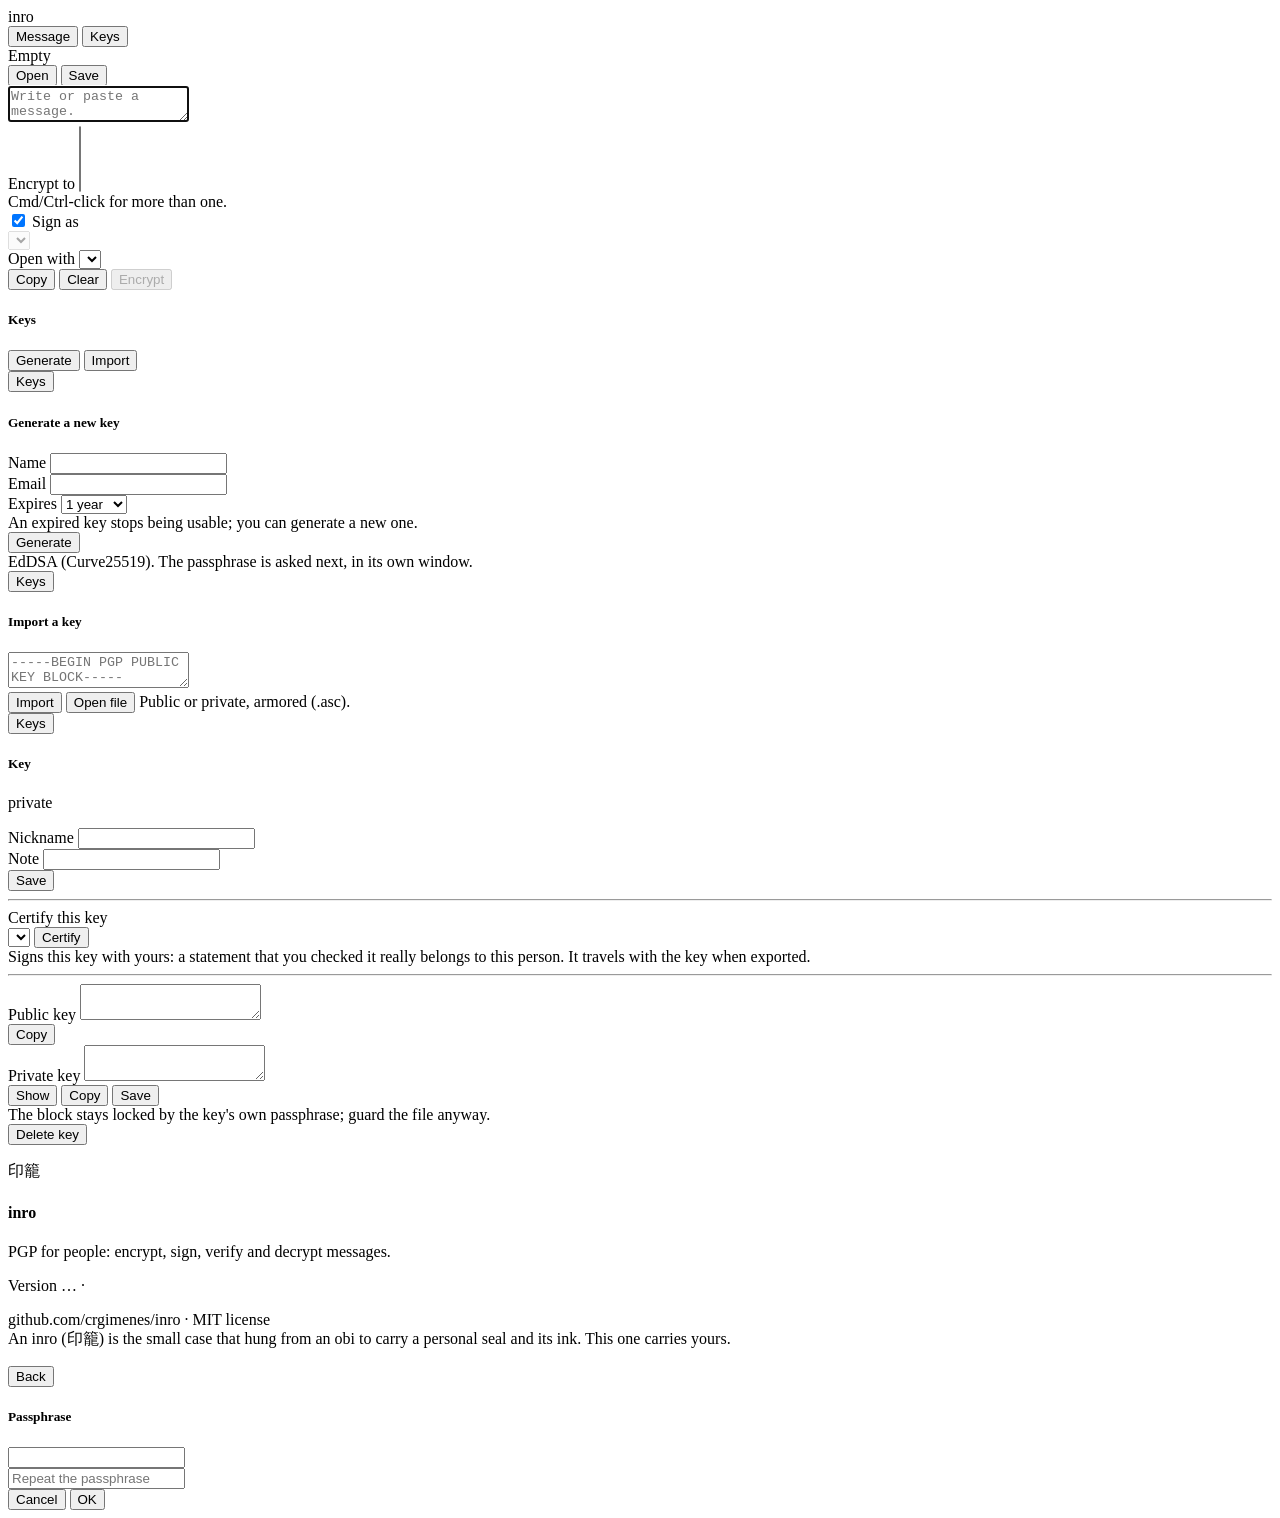
==== commit dbfa9cf2: "default Sign=true" ====
--- a/ui/index.html
+++ b/ui/index.html
@@ -51,7 +51,7 @@
           </div>
           <div class="col-sm-5">
             <div class="form-check form-switch">
-              <input class="form-check-input" type="checkbox" id="sign-toggle">
+              <input class="form-check-input" type="checkbox" id="sign-toggle" checked>
               <label class="form-check-label small text-uppercase"
                      for="sign-toggle">Sign as</label>
             </div>
